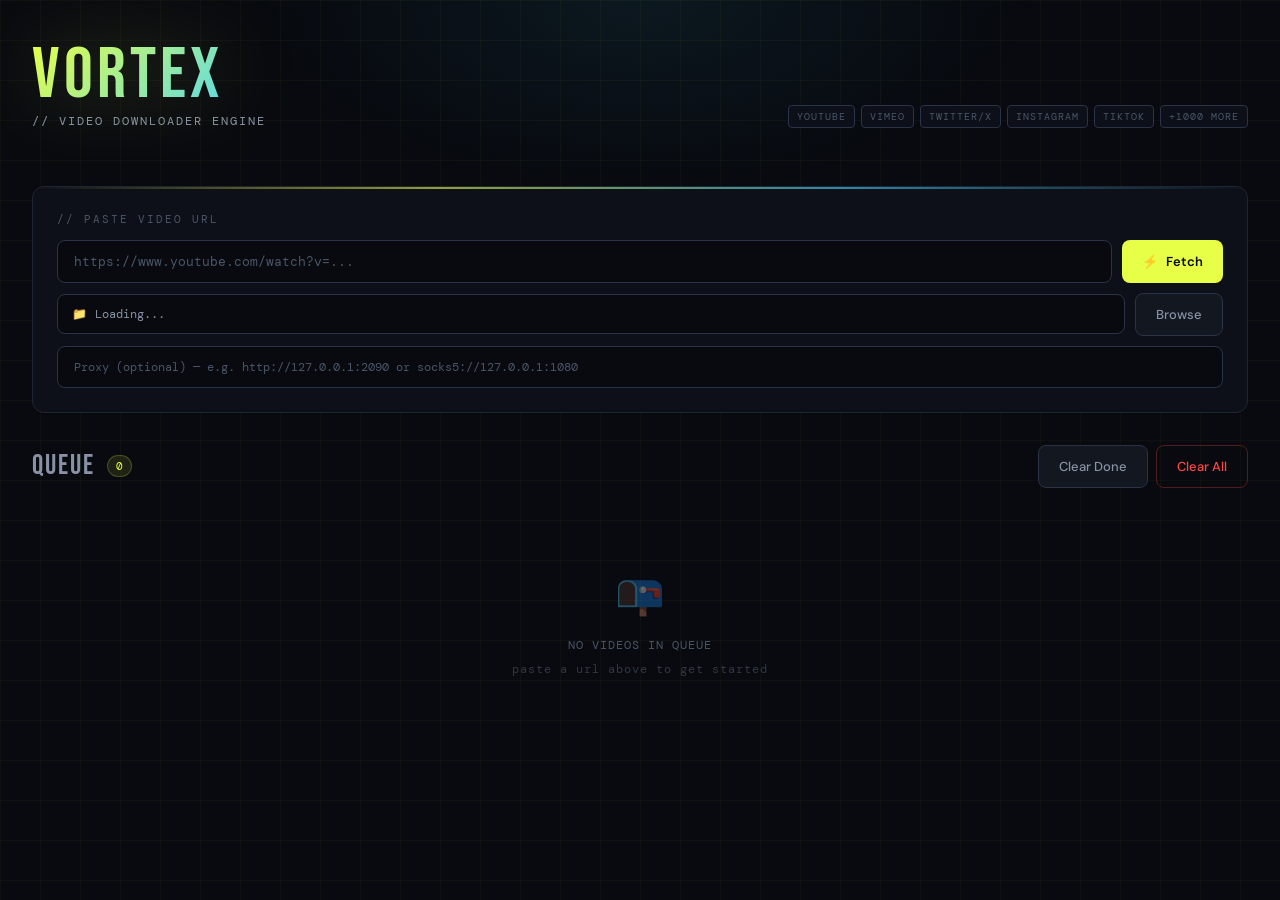
==== static/index.html @ aeecffe0 "initial working version" ====
<!DOCTYPE html>
<html lang="en">
<head>
<meta charset="UTF-8" />
<meta name="viewport" content="width=device-width, initial-scale=1.0" />
<title>VORTEX — Video Downloader</title>
<link rel="preconnect" href="https://fonts.googleapis.com" />
<link href="https://fonts.googleapis.com/css2?family=Bebas+Neue&family=DM+Mono:wght@400;500&family=DM+Sans:ital,opsz,wght@0,9..40,300;0,9..40,400;0,9..40,500;1,9..40,300&display=swap" rel="stylesheet" />
<style>
:root {
  --bg: #080a0f;
  --surface: #0d1018;
  --surface2: #131720;
  --border: #1e2535;
  --border2: #2a3347;
  --accent: #e8ff47;
  --accent2: #47d4ff;
  --accent3: #ff4747;
  --text: #e8ecf4;
  --text2: #8892a4;
  --text3: #4a5568;
  --done: #47ff8a;
  --warn: #ffb347;
  --radius: 12px;
  --radius-sm: 8px;
}

*, *::before, *::after { box-sizing: border-box; margin: 0; padding: 0; }

html, body {
  height: 100%;
  background: var(--bg);
  color: var(--text);
  font-family: 'DM Sans', sans-serif;
  font-size: 14px;
  line-height: 1.5;
  overflow-x: hidden;
}

/* ── BG GRID ── */
body::before {
  content: '';
  position: fixed;
  inset: 0;
  background-image:
    linear-gradient(rgba(232,255,71,.03) 1px, transparent 1px),
    linear-gradient(90deg, rgba(232,255,71,.03) 1px, transparent 1px);
  background-size: 40px 40px;
  pointer-events: none;
  z-index: 0;
}

body::after {
  content: '';
  position: fixed;
  top: -200px;
  left: 50%;
  transform: translateX(-50%);
  width: 800px;
  height: 400px;
  background: radial-gradient(ellipse, rgba(71,212,255,.07) 0%, transparent 70%);
  pointer-events: none;
  z-index: 0;
}

/* ── LAYOUT ── */
.app {
  position: relative;
  z-index: 1;
  max-width: 1400px;
  margin: 0 auto;
  padding: 40px 32px 80px;
}

/* ── HEADER ── */
header {
  display: flex;
  align-items: flex-end;
  gap: 16px;
  margin-bottom: 48px;
}

.logo {
  font-family: 'Bebas Neue', sans-serif;
  font-size: 72px;
  line-height: 1;
  letter-spacing: 4px;
  background: linear-gradient(135deg, var(--accent) 0%, var(--accent2) 100%);
  -webkit-background-clip: text;
  -webkit-text-fill-color: transparent;
  background-clip: text;
  filter: drop-shadow(0 0 40px rgba(232,255,71,.25));
}

.tagline {
  color: var(--text2);
  font-size: 12px;
  font-family: 'DM Mono', monospace;
  letter-spacing: 2px;
  text-transform: uppercase;
  padding-bottom: 8px;
}

.site-tags {
  display: flex;
  gap: 6px;
  flex-wrap: wrap;
  margin-left: auto;
  padding-bottom: 10px;
}

.site-tag {
  font-family: 'DM Mono', monospace;
  font-size: 10px;
  letter-spacing: 1px;
  padding: 3px 8px;
  border: 1px solid var(--border2);
  border-radius: 4px;
  color: var(--text3);
  background: var(--surface);
}

/* ── URL INPUT SECTION ── */
.input-section {
  background: var(--surface);
  border: 1px solid var(--border);
  border-radius: var(--radius);
  padding: 24px;
  margin-bottom: 20px;
  position: relative;
  overflow: hidden;
}

.input-section::before {
  content: '';
  position: absolute;
  top: 0; left: 0; right: 0;
  height: 2px;
  background: linear-gradient(90deg, transparent, var(--accent), var(--accent2), transparent);
  opacity: 0.6;
}

.input-label {
  font-family: 'DM Mono', monospace;
  font-size: 11px;
  letter-spacing: 2px;
  text-transform: uppercase;
  color: var(--text3);
  margin-bottom: 12px;
}

.url-row {
  display: flex;
  gap: 10px;
}

.url-input {
  flex: 1;
  background: var(--bg);
  border: 1px solid var(--border2);
  border-radius: var(--radius-sm);
  padding: 12px 16px;
  color: var(--text);
  font-family: 'DM Mono', monospace;
  font-size: 13px;
  outline: none;
  transition: border-color .2s, box-shadow .2s;
}

.url-input::placeholder { color: var(--text3); }
.url-input:focus {
  border-color: var(--accent);
  box-shadow: 0 0 0 3px rgba(232,255,71,.1);
}

.btn {
  display: inline-flex;
  align-items: center;
  gap: 8px;
  padding: 12px 20px;
  border-radius: var(--radius-sm);
  border: none;
  cursor: pointer;
  font-family: 'DM Sans', sans-serif;
  font-size: 13px;
  font-weight: 500;
  transition: all .15s;
  white-space: nowrap;
}

.btn-primary {
  background: var(--accent);
  color: #080a0f;
  font-weight: 600;
}
.btn-primary:hover { background: #f0ff6b; transform: translateY(-1px); }
.btn-primary:active { transform: translateY(0); }

.btn-secondary {
  background: var(--surface2);
  color: var(--text2);
  border: 1px solid var(--border2);
}
.btn-secondary:hover { border-color: var(--text3); color: var(--text); }

.btn-danger {
  background: transparent;
  color: var(--accent3);
  border: 1px solid rgba(255,71,71,.3);
}
.btn-danger:hover { background: rgba(255,71,71,.1); }

.btn-cyan {
  background: rgba(71,212,255,.1);
  color: var(--accent2);
  border: 1px solid rgba(71,212,255,.3);
}
.btn-cyan:hover { background: rgba(71,212,255,.2); }

.btn:disabled { opacity: .4; pointer-events: none; }

/* ── PREVIEW CARD ── */
.preview-card {
  display: none;
  background: var(--surface2);
  border: 1px solid var(--border2);
  border-radius: var(--radius);
  overflow: hidden;
  margin-top: 16px;
  animation: slideDown .25s ease;
}

@keyframes slideDown {
  from { opacity: 0; transform: translateY(-8px); }
  to   { opacity: 1; transform: translateY(0); }
}

.preview-card.visible { display: block; }

.preview-inner {
  display: flex;
  gap: 0;
}

.preview-thumb {
  width: 200px;
  min-height: 120px;
  object-fit: cover;
  flex-shrink: 0;
  background: var(--bg);
}

.preview-thumb-placeholder {
  width: 200px;
  min-height: 120px;
  background: var(--bg);
  display: flex;
  align-items: center;
  justify-content: center;
  flex-shrink: 0;
  font-size: 40px;
  color: var(--text3);
}

.preview-meta {
  padding: 16px 20px;
  flex: 1;
  display: flex;
  flex-direction: column;
  gap: 8px;
}

.preview-title {
  font-weight: 500;
  font-size: 15px;
  line-height: 1.4;
  color: var(--text);
}

.preview-sub {
  font-family: 'DM Mono', monospace;
  font-size: 11px;
  color: var(--text3);
  display: flex;
  gap: 14px;
}

.quality-row {
  display: flex;
  align-items: center;
  gap: 10px;
  margin-top: auto;
  padding-top: 8px;
}

.quality-label {
  font-family: 'DM Mono', monospace;
  font-size: 11px;
  color: var(--text3);
  letter-spacing: 1px;
  text-transform: uppercase;
}

.quality-select {
  background: var(--bg);
  border: 1px solid var(--border2);
  border-radius: 6px;
  padding: 6px 10px;
  color: var(--text);
  font-family: 'DM Mono', monospace;
  font-size: 12px;
  outline: none;
  cursor: pointer;
}

.quality-select:focus { border-color: var(--accent); }

/* ── PLAYLIST PREVIEW ── */
.playlist-header {
  padding: 16px 20px;
  border-bottom: 1px solid var(--border);
  display: flex;
  align-items: center;
  gap: 12px;
}

.playlist-icon {
  width: 36px; height: 36px;
  background: rgba(232,255,71,.1);
  border-radius: 8px;
  display: flex; align-items: center; justify-content: center;
  font-size: 18px;
}

.playlist-info { flex: 1; }
.playlist-title { font-weight: 500; font-size: 14px; }
.playlist-count { font-family: 'DM Mono', monospace; font-size: 11px; color: var(--text3); }

/* ── QUEUE ── */
.queue-section {
  margin-top: 32px;
}

.queue-header {
  display: flex;
  align-items: center;
  gap: 12px;
  margin-bottom: 16px;
}

.queue-title {
  font-family: 'Bebas Neue', sans-serif;
  font-size: 28px;
  letter-spacing: 2px;
  color: var(--text2);
}

.queue-count {
  font-family: 'DM Mono', monospace;
  font-size: 11px;
  background: rgba(232,255,71,.1);
  color: var(--accent);
  border: 1px solid rgba(232,255,71,.2);
  padding: 2px 8px;
  border-radius: 20px;
}

.queue-actions {
  margin-left: auto;
  display: flex;
  gap: 8px;
}

.queue-empty {
  text-align: center;
  padding: 60px 20px;
  color: var(--text3);
  font-family: 'DM Mono', monospace;
  font-size: 12px;
  letter-spacing: 1px;
}

.queue-empty-icon { font-size: 40px; margin-bottom: 12px; opacity: .4; }

/* ── JOB CARD ── */
.job-list {
  display: grid;
  grid-template-columns: repeat(4, 1fr);
  gap: 16px;
}
@media (max-width: 1100px) { .job-list { grid-template-columns: repeat(3, 1fr); } }
@media (max-width: 750px)  { .job-list { grid-template-columns: repeat(2, 1fr); } }

.job-card {
  background: var(--surface);
  border: 1px solid var(--border);
  border-radius: var(--radius);
  overflow: hidden;
  transition: border-color .2s, transform .15s;
  animation: slideDown .2s ease;
  display: flex;
  flex-direction: column;
}

.job-card:hover { border-color: var(--border2); transform: translateY(-2px); }
.job-card.status-done { border-color: rgba(71,255,138,.25); }
.job-card.status-error { border-color: rgba(255,71,71,.25); }
.job-card.status-downloading { border-color: rgba(71,212,255,.25); }

.job-inner {
  display: flex;
  flex-direction: column;
  gap: 0;
}

/* Full-width thumbnail at top of card */
.job-thumb-wrap {
  position: relative;
  width: 100%;
  height: 160px;
  flex-shrink: 0;
  cursor: zoom-in;
}
.job-thumb-wrap img {
  width: 100%;
  height: 100%;
  object-fit: cover;
  display: block;
  transition: filter .2s;
}
.job-thumb-wrap:hover img { filter: brightness(0.45); }
.job-thumb-wrap .mag {
  position: absolute;
  inset: 0;
  display: flex;
  align-items: center;
  justify-content: center;
  font-size: 24px;
  opacity: 0;
  transition: opacity .2s;
  pointer-events: none;
}
.job-thumb-wrap:hover .mag {
  opacity: 1;
  animation: magPop .25s cubic-bezier(.175,.885,.32,1.275) forwards;
}

.job-thumb-placeholder {
  width: 100%;
  height: 160px;
  background: var(--bg);
  display: flex;
  align-items: center;
  justify-content: center;
  font-size: 32px;
  color: var(--text3);
}

.job-body {
  padding: 10px 12px 8px;
  flex: 1;
  display: flex;
  flex-direction: column;
  gap: 6px;
  min-width: 0;
}

.job-info { min-width: 0; }

.job-title {
  font-size: 12px;
  font-weight: 500;
  line-height: 1.4;
  display: -webkit-box;
  -webkit-line-clamp: 2;
  -webkit-box-orient: vertical;
  overflow: hidden;
  margin-bottom: 5px;
}

.job-meta {
  display: flex;
  align-items: center;
  flex-wrap: wrap;
  gap: 5px;
  font-family: 'DM Mono', monospace;
  font-size: 10px;
  color: var(--text3);
}

.job-meta-right {
  display: flex;
  flex-wrap: wrap;
  gap: 4px;
  align-items: center;
  font-size: 10px;
}

.status-badge {
  padding: 2px 7px;
  border-radius: 20px;
  font-size: 9px;
  font-family: 'DM Mono', monospace;
  letter-spacing: 1px;
  text-transform: uppercase;
}

.badge-queued      { background: rgba(100,100,100,.2); color: var(--text3); }
.badge-downloading { background: rgba(71,212,255,.15); color: var(--accent2); }
.badge-done        { background: rgba(71,255,138,.15); color: var(--done); }
.badge-error       { background: rgba(255,71,71,.15);  color: var(--accent3); }

.job-footer {
  padding: 0 12px 10px;
  display: flex;
  flex-direction: column;
  gap: 6px;
}

.job-progress-wrap { width: 100%; }

.progress-bar-bg {
  height: 3px;
  background: var(--border);
  border-radius: 2px;
  overflow: hidden;
}

.progress-bar-fill {
  height: 100%;
  background: linear-gradient(90deg, var(--accent2), var(--accent));
  border-radius: 2px;
  transition: width .3s ease;
}

.progress-bar-fill.done  { background: var(--done); }
.progress-bar-fill.error { background: var(--accent3); }

.job-actions {
  display: flex;
  gap: 6px;
  justify-content: flex-end;
}

.icon-btn {
  width: 28px; height: 28px;
  border-radius: 7px;
  border: 1px solid var(--border2);
  background: transparent;
  color: var(--text3);
  cursor: pointer;
  display: flex;
  align-items: center;
  justify-content: center;
  font-size: 13px;
  transition: all .15s;
}

.icon-btn:hover { border-color: var(--text2); color: var(--text); }
.icon-btn.dl { border-color: rgba(71,255,138,.3); color: var(--done); }
.icon-btn.dl:hover { background: rgba(71,255,138,.1); }
.icon-btn.start { border-color: rgba(232,255,71,.3); color: var(--accent); }
.icon-btn.start:hover { background: rgba(232,255,71,.1); }
.icon-btn.del:hover { border-color: rgba(255,71,71,.4); color: var(--accent3); background: rgba(255,71,71,.08); }
.icon-btn.reveal { border-color: rgba(71,212,255,.3); color: var(--accent2); }
.icon-btn.reveal:hover { background: rgba(71,212,255,.1); }

/* ── TOAST ── */
.toast-container {
  position: fixed;
  bottom: 24px;
  right: 24px;
  display: flex;
  flex-direction: column;
  gap: 8px;
  z-index: 999;
}

.toast {
  background: var(--surface2);
  border: 1px solid var(--border2);
  border-radius: var(--radius-sm);
  padding: 12px 16px;
  font-size: 13px;
  max-width: 300px;
  animation: toastIn .25s ease;
  display: flex;
  align-items: center;
  gap: 10px;
}

@keyframes toastIn {
  from { opacity: 0; transform: translateX(20px); }
  to   { opacity: 1; transform: translateX(0); }
}

.toast.success { border-color: rgba(71,255,138,.3); }
.toast.error   { border-color: rgba(255,71,71,.3); }
.toast.info    { border-color: rgba(71,212,255,.3); }

/* ── LOADING SPINNER ── */
.spinner {
  width: 16px; height: 16px;
  border: 2px solid var(--border2);
  border-top-color: var(--accent);
  border-radius: 50%;
  animation: spin .7s linear infinite;
  flex-shrink: 0;
}

@keyframes spin { to { transform: rotate(360deg); } }

/* ── FOLDER PICKER ── */
.folder-row {
  display: flex;
  gap: 10px;
  margin-top: 10px;
  align-items: center;
}

.folder-display {
  flex: 1;
  background: var(--bg);
  border: 1px solid var(--border2);
  border-radius: var(--radius-sm);
  padding: 10px 14px;
  font-family: 'DM Mono', monospace;
  font-size: 12px;
  color: var(--text2);
  white-space: nowrap;
  overflow: hidden;
  text-overflow: ellipsis;
  cursor: default;
}

.folder-display .folder-icon { margin-right: 8px; }

.folder-modal-bg {
  display: none;
  position: fixed;
  inset: 0;
  background: rgba(0,0,0,.7);
  z-index: 100;
  align-items: center;
  justify-content: center;
}
.folder-modal-bg.open { display: flex; }

.folder-modal {
  background: var(--surface);
  border: 1px solid var(--border2);
  border-radius: var(--radius);
  width: 480px;
  max-height: 70vh;
  display: flex;
  flex-direction: column;
  overflow: hidden;
  animation: slideDown .2s ease;
}

.folder-modal-header {
  padding: 16px 20px;
  border-bottom: 1px solid var(--border);
  display: flex;
  align-items: center;
  gap: 10px;
}

.folder-modal-header .title {
  font-family: 'Bebas Neue', sans-serif;
  font-size: 20px;
  letter-spacing: 2px;
  flex: 1;
}

.folder-breadcrumb {
  padding: 10px 16px;
  font-family: 'DM Mono', monospace;
  font-size: 11px;
  color: var(--text3);
  border-bottom: 1px solid var(--border);
  white-space: nowrap;
  overflow: hidden;
  text-overflow: ellipsis;
}

.folder-list {
  flex: 1;
  overflow-y: auto;
  padding: 8px 0;
}

.folder-item {
  display: flex;
  align-items: center;
  gap: 10px;
  padding: 10px 16px;
  cursor: pointer;
  font-size: 13px;
  transition: background .1s;
}
.folder-item:hover { background: var(--surface2); }
.folder-item .fi-icon { font-size: 16px; flex-shrink: 0; }
.folder-item .fi-name { flex: 1; overflow: hidden; text-overflow: ellipsis; white-space: nowrap; }
.folder-item .fi-arrow { color: var(--text3); font-size: 12px; }

.folder-item.up { color: var(--text3); }

.folder-modal-footer {
  padding: 14px 16px;
  border-top: 1px solid var(--border);
  display: flex;
  gap: 8px;
  align-items: center;
}

.folder-selected-path {
  flex: 1;
  font-family: 'DM Mono', monospace;
  font-size: 11px;
  color: var(--accent);
  overflow: hidden;
  text-overflow: ellipsis;
  white-space: nowrap;
}

/* ── FILTER BAR ── */
.filter-bar {
  display: flex;
  gap: 10px;
  align-items: center;
  margin-bottom: 16px;
  flex-wrap: wrap;
}

.filter-search {
  background: var(--bg);
  border: 1px solid var(--border2);
  border-radius: var(--radius-sm);
  padding: 8px 14px;
  color: var(--text);
  font-family: 'DM Mono', monospace;
  font-size: 12px;
  outline: none;
  width: 220px;
  transition: border-color .2s;
}
.filter-search::placeholder { color: var(--text3); }
.filter-search:focus { border-color: var(--accent); }

.filter-chips {
  display: flex;
  gap: 6px;
  flex-wrap: wrap;
  flex: 1;
}

.chip {
  font-family: 'DM Mono', monospace;
  font-size: 10px;
  letter-spacing: .5px;
  padding: 4px 10px;
  border-radius: 20px;
  border: 1px solid var(--border2);
  background: transparent;
  color: var(--text3);
  cursor: pointer;
  transition: all .15s;
  text-transform: uppercase;
}
.chip:hover { border-color: var(--text2); color: var(--text); }
.chip.active { background: var(--accent); color: #080a0f; border-color: var(--accent); font-weight: 600; }
.chip.site-chip.active { border-color: transparent; }

/* ── SITE BADGES ── */
.site-badge {
  font-family: 'DM Mono', monospace;
  font-size: 9px;
  letter-spacing: .5px;
  padding: 2px 6px;
  border-radius: 4px;
  font-weight: 500;
  text-transform: uppercase;
  flex-shrink: 0;
}

/* ── LIGHTBOX ── */
.lightbox-bg {
  display: none;
  position: fixed;
  inset: 0;
  background: rgba(0,0,0,0);
  z-index: 200;
  align-items: center;
  justify-content: center;
  cursor: zoom-out;
  transition: background .25s ease;
}
.lightbox-bg.open { display: flex; }
.lightbox-bg.visible { background: rgba(0,0,0,.88); }

.lightbox-bg img {
  max-width: 90vw;
  max-height: 90vh;
  border-radius: var(--radius);
  box-shadow: 0 0 80px rgba(0,0,0,.9);
  cursor: default;
  transform: scale(0.4);
  opacity: 0;
  transition: transform .3s cubic-bezier(.175,.885,.32,1.275), opacity .2s ease;
}
.lightbox-bg.visible img {
  transform: scale(1);
  opacity: 1;
}



/* ── SCROLLBAR ── */
::-webkit-scrollbar { width: 6px; }
::-webkit-scrollbar-track { background: var(--bg); }
::-webkit-scrollbar-thumb { background: var(--border2); border-radius: 3px; }
</style>
</head>
<body>
<div class="app">

  <!-- HEADER -->
  <header>
    <div>
      <div class="logo">VORTEX</div>
      <div class="tagline">// video downloader engine</div>
    </div>
    <div class="site-tags">
      <span class="site-tag">YOUTUBE</span>
      <span class="site-tag">VIMEO</span>
      <span class="site-tag">TWITTER/X</span>
      <span class="site-tag">INSTAGRAM</span>
      <span class="site-tag">TIKTOK</span>
      <span class="site-tag">+1000 MORE</span>
    </div>
  </header>

  <!-- URL INPUT -->
  <div class="input-section">
    <div class="input-label">// paste video url</div>
    <div class="url-row">
      <input
        class="url-input"
        id="urlInput"
        type="text"
        placeholder="https://www.youtube.com/watch?v=..."
        autocomplete="off"
        spellcheck="false"
      />
      <button class="btn btn-primary" id="fetchBtn" onclick="handleFetch()">
        <span id="fetchBtnIcon">⚡</span> Fetch
      </button>
    </div>

    <div class="folder-row">
      <div class="folder-display" id="folderDisplay">
        <span class="folder-icon">📁</span><span id="folderPath">Loading...</span>
      </div>
      <button class="btn btn-secondary" id="browseBtn" onclick="openFolderPicker()">Browse</button>
    </div>
    <div class="url-row" style="margin-top:10px">
      <input
        class="url-input"
        id="proxyInput"
        type="text"
        placeholder="Proxy (optional) — e.g. http://127.0.0.1:2090 or socks5://127.0.0.1:1080"
        autocomplete="off"
        spellcheck="false"
        onchange="saveProxy()"
        style="font-size:12px;color:var(--text2)"
      />
    </div>
  </div>
  <!-- QUEUE -->
  <div class="queue-section">
    <div class="queue-header">
      <div class="queue-title">QUEUE</div>
      <div class="queue-count" id="queueCount">0</div>
      <div class="queue-actions">

        <button class="btn btn-secondary" onclick="clearDone()">Clear Done</button>
        <button class="btn btn-danger" onclick="clearAll()">Clear All</button>
      </div>
    </div>

    <div class="queue-empty" id="queueEmpty">
      <div class="queue-empty-icon">📭</div>
      <div>NO VIDEOS IN QUEUE</div>
      <div style="margin-top:6px;opacity:.6">paste a url above to get started</div>
    </div>

    <div class="filter-bar" id="filterBar" style="display:none">
      <input class="filter-search" id="filterSearch" placeholder="🔍 Search titles..." oninput="applyFilters()" />
      <div class="filter-chips" id="filterChips">
        <button class="chip active" data-status="all" onclick="setStatusFilter('all', this)">All</button>
        <button class="chip" data-status="queued" onclick="setStatusFilter('queued', this)">Queued</button>
        <button class="chip" data-status="downloading" onclick="setStatusFilter('downloading', this)">Downloading</button>
        <button class="chip" data-status="done" onclick="setStatusFilter('done', this)">Done</button>
        <button class="chip" data-status="error" onclick="setStatusFilter('error', this)">Error</button>
      </div>
      <div class="filter-chips" id="siteChips"></div>
    </div>
    <div class="job-list" id="jobList"></div>
  </div>
</div>

<!-- LIGHTBOX -->
<div class="lightbox-bg" id="lightboxBg" onclick="closeLightbox()">
  <img id="lightboxImg" src="" onclick="event.stopPropagation()" />
</div>

<!-- TOASTS -->
<div class="toast-container" id="toastContainer"></div>

<script>
// ──────────────────── State ────────────────────
let currentPreview = null;
let jobs = {};         // job_id → job obj
let pollTimer = null;

// ──────────────────── Fetch info ────────────────────
async function handleFetch() {
  const url = document.getElementById('urlInput').value.trim();
  if (!url) { toast('Paste a URL first', 'error'); return; }

  const btn = document.getElementById('fetchBtn');
  const icon = document.getElementById('fetchBtnIcon');
  btn.disabled = true;
  icon.innerHTML = '<span class="spinner" style="display:inline-block;vertical-align:middle;margin:-2px 4px 0 0"></span>';

  try {
    const res = await fetch('/api/info', {
      method: 'POST',
      headers: { 'Content-Type': 'application/json' },
      body: JSON.stringify({ url }),
    });
    const data = await res.json();
    if (!res.ok || data.error) throw new Error(data.error || 'Failed to fetch info');

    if (data.type === 'playlist') {
      const entries = data.entries || [];
      toast(`Queuing ${entries.length} videos...`, 'info');
      for (const e of entries) {
        await startDownload(e.url, e.title, e.thumbnail, 'best');
        await sleep(100);
      }
    } else {
      const quality = (data.quality_options || ['best'])[0];
      await startDownload(url, data.title, data.thumbnail, quality);
    }

    document.getElementById('urlInput').value = '';
  } catch (e) {
    toast('Error: ' + e.message, 'error');
  } finally {
    btn.disabled = false;
    icon.textContent = '⚡';
  }
}

document.getElementById('urlInput').addEventListener('keydown', e => {
  if (e.key === 'Enter') handleFetch();
});

function hidePreview() {
  const card = document.getElementById('previewCard');
  card.classList.remove('visible');
  card.innerHTML = '';
}

function formatDuration(s) {
  if (!s) return '';
  const h = Math.floor(s / 3600);
  const m = Math.floor((s % 3600) / 60);
  const sec = s % 60;
  if (h) return `${h}:${String(m).padStart(2,'0')}:${String(sec).padStart(2,'0')}`;
  return `${m}:${String(sec).padStart(2,'0')}`;
}

function formatViews(n) {
  if (!n) return '';
  if (n >= 1e6) return (n/1e6).toFixed(1) + 'M views';
  if (n >= 1e3) return (n/1e3).toFixed(1) + 'K views';
  return n + ' views';
}

function showPreview(data, url) {
  const card = document.getElementById('previewCard');

  if (data.type === 'playlist') {
    card.innerHTML = `
      <div class="playlist-header">
        <div class="playlist-icon">🎵</div>
        <div class="playlist-info">
          <div class="playlist-title">${esc(data.title)}</div>
          <div class="playlist-count">${data.count} videos in playlist</div>
        </div>
        <button class="btn btn-primary" onclick="queueAll()">⬇ Queue All</button>
      </div>
    `;
  } else {
    const thumbHtml = data.thumbnail
      ? `<img class="preview-thumb" src="${esc(data.thumbnail)}" onerror="this.style.display='none'" />`
      : `<div class="preview-thumb-placeholder">🎬</div>`;

    const qualityOptions = (data.quality_options || ['best'])
      .map(q => `<option value="${esc(q)}">${q}</option>`)
      .join('');

    card.innerHTML = `
      <div class="preview-inner">
        ${thumbHtml}
        <div class="preview-meta">
          <div class="preview-title">${esc(data.title)}</div>
          <div class="preview-sub">
            ${data.uploader ? `<span>👤 ${esc(data.uploader)}</span>` : ''}
            ${data.duration ? `<span>⏱ ${formatDuration(data.duration)}</span>` : ''}
            ${data.view_count ? `<span>👁 ${formatViews(data.view_count)}</span>` : ''}
            ${data.extractor ? `<span>🔗 ${esc(data.extractor)}</span>` : ''}
          </div>
          <div class="quality-row">
            <span class="quality-label">Quality</span>
            <select class="quality-select" id="qualitySelect">
              ${qualityOptions}
            </select>
            <button class="btn btn-primary" onclick="queueSingle()" style="margin-left:auto">
              + Add to Queue
            </button>
          </div>
        </div>
      </div>
    `;
  }

  card.classList.add('visible');
}

// ──────────────────── Queue actions ────────────────────
async function queueSingle() {
  if (!currentPreview) return;
  const quality = document.getElementById('qualitySelect')?.value || 'best';
  await startDownload(currentPreview.url, currentPreview.title, currentPreview.thumbnail, quality);
  hidePreview();
  document.getElementById('urlInput').value = '';
  currentPreview = null;
}

async function queueAll() {
  if (!currentPreview || currentPreview.type !== 'playlist') return;
  const entries = currentPreview.entries || [];
  if (!entries.length) { toast('No entries found in playlist', 'error'); return; }

  toast(`Queuing ${entries.length} videos...`, 'info');
  for (const e of entries) {
    await startDownload(e.url, e.title, e.thumbnail, 'best');
    await sleep(100);
  }
  hidePreview();
  document.getElementById('urlInput').value = '';
  currentPreview = null;
}

async function startDownload(url, title, thumbnail, quality) {
  const res = await fetch('/api/download', {
    method: 'POST',
    headers: { 'Content-Type': 'application/json' },
    body: JSON.stringify({ url, title, thumbnail, quality }),
  });
  const data = await res.json();
  if (data.error) { toast('Error: ' + data.error, 'error'); return; }

  // Optimistic add
  jobs[data.job_id] = {
    id: data.job_id, title, thumbnail, quality,
    status: 'queued', progress: 0, speed: '', eta: '',
    filename: '', filepath: '', error: '', url,
  };
  renderJobs();
  toast(`Added: ${title.slice(0,40)}...`, 'success');
  startPolling();
}

async function downloadAll() {
  const done = Object.values(jobs).filter(j => j.status === 'done');
  if (!done.length) { toast('No completed downloads', 'info'); return; }
  for (const j of done) {
    triggerFileDownload(j.id);
    await sleep(400);
  }
}

async function startJob(jobId) {
  const res = await fetch(`/api/start/${jobId}`, { method: 'POST' });
  const data = await res.json();
  if (data.error) { toast('Error: ' + data.error, 'error'); return; }
  if (jobs[jobId]) jobs[jobId].status = 'downloading';
  renderJobs();
  startPolling();
}

function triggerFileDownload(jobId) {
  const a = document.createElement('a');
  a.href = `/api/file/${jobId}`;
  a.download = '';
  document.body.appendChild(a);
  a.click();
  document.body.removeChild(a);
}

async function deleteJob(jobId) {
  await fetch(`/api/delete/${jobId}`, { method: 'DELETE' });
  delete jobs[jobId];
  renderJobs();
}

async function clearDone() {
  await fetch('/api/clear', { method: 'POST', headers: { 'Content-Type': 'application/json' }, body: JSON.stringify({ mode: 'done' }) });
  for (const id of Object.keys(jobs)) {
    if (jobs[id].status === 'done' || jobs[id].status === 'error') delete jobs[id];
  }
  renderJobs();
}

async function clearAll() {
  await fetch('/api/clear', { method: 'POST', headers: { 'Content-Type': 'application/json' }, body: JSON.stringify({ mode: 'all' }) });
  jobs = {};
  renderJobs();
}

// ──────────────────── Polling ────────────────────
function startPolling() {
  if (pollTimer) return;
  pollTimer = setInterval(pollJobs, 800);
}

async function pollJobs() {
  const active = Object.values(jobs).filter(j => j.status === 'queued' || j.status === 'downloading');
  if (!active.length) {
    clearInterval(pollTimer);
    pollTimer = null;
    return;
  }
  try {
    const res = await fetch('/api/jobs');
    const list = await res.json();
    for (const j of list) {
      jobs[j.id] = j;
    }
    renderJobs();
  } catch {}
}

// ──────────────────── Render ────────────────────
function renderJobs() {
  const list = Object.values(jobs).sort((a, b) => (b.created_at || 0) - (a.created_at || 0));
  const container = document.getElementById('jobList');
  const empty = document.getElementById('queueEmpty');
  const count = document.getElementById('queueCount');

  count.textContent = list.length;
  empty.style.display = list.length ? 'none' : 'block';
  container.style.display = list.length ? 'grid' : 'none';



  // Show/hide filter bar
  const filterBar = document.getElementById('filterBar');
  if (filterBar) filterBar.style.display = list.length ? 'flex' : 'none';

  updateSiteChips();
  applyFilters();

  // Add new cards / remove deleted ones — never touch existing cards
  const existing = new Set([...container.children].map(el => el.id));
  const current  = new Set(list.map(j => 'job-' + j.id));

  // Remove cards no longer in jobs
  for (const id of existing) {
    if (!current.has(id)) container.querySelector('#' + id)?.remove();
  }

  // Insert new cards in sorted order
  list.forEach((j, idx) => {
    let card = document.getElementById('job-' + j.id);
    if (!card) {
      card = createJobCard(j);
      // Insert at correct position
      const ref = container.children[idx];
      container.insertBefore(card, ref || null);
    }
    // Always update dynamic parts in-place (no flicker)
    updateJobCard(card, j);
  });
}

function createJobCard(j) {
  const card = document.createElement('div');
  card.id = 'job-' + j.id;
  card.className = 'job-card';

  const thumb = j.thumbnail
    ? `<div class="job-thumb-wrap" onclick="openLightbox('${esc(j.thumbnail)}')">
        <img src="${esc(j.thumbnail)}" onerror="this.parentElement.style.display='none'" />
        <div class="mag">🔍</div>
       </div>`
    : `<div class="job-thumb-placeholder">🎬</div>`;

  card.innerHTML = `
    <div class="job-inner">
      ${thumb}
      <div class="job-body">
        <div class="job-info">
          <div class="job-title">${esc(j.title || j.url)}</div>
          <div class="job-meta">
            <span class="job-site">${siteBadgeHtml(j.site, j.url)}</span>
            <span class="job-badge"></span>
            <span class="job-meta-right"></span>
          </div>
        </div>
      </div>
    </div>
    <div class="job-footer">
      <div class="job-progress-wrap" style="display:none">
        <div class="progress-bar-bg">
          <div class="progress-bar-fill"></div>
        </div>
      </div>
      <div class="job-actions">
        <span class="job-action-slot"></span>
        <span class="job-reveal-slot"></span>
        <button class="icon-btn del" title="Remove" onclick="deleteJob('${j.id}')">✕</button>
      </div>
    </div>`;
  return card;
}

function updateJobCard(card, j) {
  card.className = `job-card status-${j.status}`;

  const badge = card.querySelector('.job-badge');
  if (badge) {
    badge.className = `status-badge badge-${j.status} job-badge`;
    badge.textContent = j.status;
  }

  const metaRight = card.querySelector('.job-meta-right');
  if (metaRight) {
    if (j.status === 'downloading') {
      const speedHtml = j.speed ? `<span style="color:var(--accent);font-weight:500">${esc(j.speed)}</span>` : '';
      const etaHtml   = j.eta   ? `<span style="color:var(--text2)">ETA <span style="color:var(--accent2)">${esc(j.eta)}</span></span>` : '';
      const sep = speedHtml && etaHtml ? '<span style="color:var(--border2);padding:0 6px">|</span>' : '';
      metaRight.innerHTML = speedHtml + sep + etaHtml;
    } else if (j.status === 'error') {
      metaRight.innerHTML = `<span style="color:var(--accent3)">${esc((j.error||'').slice(0,60))}</span>`;
    } else {
      metaRight.textContent = j.quality || '';
    }
  }

  const actionSlot = card.querySelector('.job-action-slot');
  if (actionSlot) {
    if (j.status === 'queued' || j.status === 'error') {
      if (!actionSlot.querySelector('.start')) {
        actionSlot.innerHTML = `<button class="icon-btn start" title="Start download" onclick="startJob('${j.id}')">▶</button>`;
      }
    } else {
      actionSlot.innerHTML = '';
    }
  }

  const revealSlot = card.querySelector('.job-reveal-slot');
  if (revealSlot) {
    if (j.status === 'done' && j.filepath) {
      if (!revealSlot.querySelector('.reveal')) {
        revealSlot.innerHTML = `<button class="icon-btn reveal" title="Show in Explorer" onclick="revealInExplorer('${j.id}')">📂</button>`;
      }
    } else {
      revealSlot.innerHTML = '';
    }
  }

  const progressWrap = card.querySelector('.job-progress-wrap');
  const progressFill = card.querySelector('.progress-bar-fill');
  if (progressWrap && progressFill) {
    const show = j.status === 'downloading' || j.status === 'done' || j.status === 'error';
    progressWrap.style.display = show ? 'block' : 'none';
    progressFill.style.width = (j.progress || 0) + '%';
    progressFill.className = 'progress-bar-fill' +
      (j.status === 'done' ? ' done' : j.status === 'error' ? ' error' : '');
  }
  // Show progress pct in meta when downloading
  const pctSpan = card.querySelector('.job-pct');
  if (j.status === 'downloading' && j.progress > 0) {
    if (!pctSpan) {
      const badge = card.querySelector('.job-badge');
      if (badge) {
        const span = document.createElement('span');
        span.className = 'job-pct';
        span.style.cssText = 'font-family:DM Mono,monospace;font-size:10px;color:var(--accent2)';
        badge.parentElement.appendChild(span);
      }
    }
    if (card.querySelector('.job-pct')) card.querySelector('.job-pct').textContent = j.progress + '%';
  } else if (pctSpan) {
    pctSpan.remove();
  }
}

function esc(s) {
  return String(s||'').replace(/&/g,'&amp;').replace(/</g,'&lt;').replace(/>/g,'&gt;').replace(/"/g,'&quot;');
}

// ──────────────────── Toasts ────────────────────
function toast(msg, type = 'info') {
  const icons = { success: '✅', error: '❌', info: 'ℹ️' };
  const el = document.createElement('div');
  el.className = `toast ${type}`;
  el.innerHTML = `<span>${icons[type]||'ℹ️'}</span><span>${esc(msg)}</span>`;
  document.getElementById('toastContainer').appendChild(el);
  setTimeout(() => el.remove(), 3500);
}

function sleep(ms) { return new Promise(r => setTimeout(r, ms)); }

// ──────────────────── Filters ────────────────────
let activeStatus = 'all';
let activeSite = null;

function setStatusFilter(status, el) {
  activeStatus = status;
  document.querySelectorAll('#filterChips .chip').forEach(c => c.classList.remove('active'));
  el.classList.add('active');
  applyFilters();
}

function setSiteFilter(site, el) {
  if (activeSite === site) {
    activeSite = null;
    el.classList.remove('active');
  } else {
    activeSite = site;
    document.querySelectorAll('#siteChips .chip').forEach(c => c.classList.remove('active'));
    el.classList.add('active');
  }
  applyFilters();
}

function applyFilters() {
  const query = (document.getElementById('filterSearch')?.value || '').toLowerCase();
  document.querySelectorAll('.job-card').forEach(card => {
    const id = card.id.replace('job-', '');
    const j = jobs[id];
    if (!j) return;

    const matchStatus = activeStatus === 'all' || j.status === activeStatus;
    const resolvedSite = j.site || detectSiteFromUrl(j.url);
    const matchSite = !activeSite || resolvedSite === activeSite;
    const matchSearch = !query || (j.title || j.url || '').toLowerCase().includes(query);

    card.style.display = (matchStatus && matchSite && matchSearch) ? '' : 'none';
  });
}

function updateSiteChips() {
  const sites = {};
  for (const j of Object.values(jobs)) {
    const s = j.site || detectSiteFromUrl(j.url) || 'Other';
    sites[s] = (sites[s] || 0) + 1;
  }
  const container = document.getElementById('siteChips');
  if (!container) return;
  container.innerHTML = Object.entries(sites)
    .sort((a, b) => b[1] - a[1])
    .map(([site, count]) => {
      const sc = SITE_COLORS[site];
      const activeStyle = activeSite === site && sc
        ? `background:${sc.bg};color:${sc.color};border-color:${sc.color}`
        : '';
      return `<button class="chip site-chip${activeSite === site ? ' active' : ''}"
        style="${activeStyle}"
        onclick="setSiteFilter('${esc(site)}', this)">${esc(site)} <span style="opacity:.6">${count}</span></button>`;
    }).join('');
}

// ──────────────────── Folder Picker ────────────────────
async function loadFolder() {
  const res = await fetch('/api/folder');
  const data = await res.json();
  document.getElementById('folderPath').textContent = data.folder;
}

async function openFolderPicker() {
  const btn = document.getElementById('browseBtn');
  btn.disabled = true;
  btn.textContent = 'Picking...';
  try {
    const res = await fetch('/api/folder/pick');
    const data = await res.json();
    if (data.error) { toast('Error: ' + data.error, 'error'); return; }
    if (!data.path) return; // user cancelled
    const res2 = await fetch('/api/folder', {
      method: 'POST',
      headers: { 'Content-Type': 'application/json' },
      body: JSON.stringify({ folder: data.path }),
    });
    const data2 = await res2.json();
    if (data2.error) { toast('Error: ' + data2.error, 'error'); return; }
    document.getElementById('folderPath').textContent = data2.folder;
    toast('Download folder set', 'success');
  } finally {
    btn.disabled = false;
    btn.textContent = 'Browse';
  }
}

// ──────────────────── Site colors ────────────────────
const SITE_COLORS = {
  'YouTube':    { bg: 'rgba(255,0,0,.15)',     color: '#ff4444' },
  'PornHub':    { bg: 'rgba(255,149,0,.15)',   color: '#ff9500' },
  'Vimeo':      { bg: 'rgba(26,183,234,.15)',  color: '#1ab7ea' },
  'Twitter':    { bg: 'rgba(29,161,242,.15)',  color: '#1da1f2' },
  'Instagram':  { bg: 'rgba(225,48,108,.15)',  color: '#e1306c' },
  'TikTok':     { bg: 'rgba(254,44,85,.15)',   color: '#fe2c55' },
  'Twitch':     { bg: 'rgba(145,71,255,.15)',  color: '#9147ff' },
  'Reddit':     { bg: 'rgba(255,69,0,.15)',    color: '#ff4500' },
  'XVideos':    { bg: 'rgba(255,0,0,.15)',     color: '#ff2020' },
  'xHamster':   { bg: 'rgba(255,102,0,.15)',   color: '#ff6600' },
  'XNXX':       { bg: 'rgba(255,50,50,.15)',   color: '#ff3232' },
  'SpankBang':  { bg: 'rgba(255,80,0,.15)',    color: '#ff5000' },
  'Bilibili':   { bg: 'rgba(0,161,214,.15)',   color: '#00a1d6' },
  'Dailymotion':{ bg: 'rgba(0,120,220,.15)',   color: '#0078dc' },
  'Rumble':     { bg: 'rgba(133,195,0,.15)',   color: '#85c300' },
};

const SITE_URL_MAP = {
  'pornhub': 'PornHub', 'youtube': 'YouTube', 'youtu.be': 'YouTube',
  'vimeo': 'Vimeo', 'twitter': 'Twitter', 'x.com': 'Twitter',
  'instagram': 'Instagram', 'tiktok': 'TikTok', 'twitch': 'Twitch',
  'reddit': 'Reddit', 'xvideos': 'XVideos', 'xhamster': 'xHamster',
  'xnxx': 'XNXX', 'rule34': 'Rule34', 'spankbang': 'SpankBang',
  'eporner': 'EPorner', 'redtube': 'RedTube', 'youporn': 'YouPorn',
  'bilibili': 'Bilibili', 'dailymotion': 'Dailymotion', 'rumble': 'Rumble',
};

function detectSiteFromUrl(url) {
  const u = (url || '').toLowerCase();
  for (const [key, name] of Object.entries(SITE_URL_MAP)) {
    if (u.includes(key)) return name;
  }
  return null;
}

function siteBadgeHtml(site, url) {
  const resolved = site || detectSiteFromUrl(url);
  if (!resolved) return '';
  const s = SITE_COLORS[resolved] || { bg: 'rgba(100,100,100,.2)', color: 'var(--text3)' };
  return `<span class="site-badge" style="background:${s.bg};color:${s.color}">${esc(resolved)}</span>`;
}

async function revealInExplorer(jobId) {
  const res = await fetch(`/api/reveal/${jobId}`, { method: 'POST' });
  const data = await res.json();
  if (data.error) toast('Error: ' + data.error, 'error');
}

// ──────────────────── Lightbox ────────────────────
function openLightbox(src) {
  const bg = document.getElementById('lightboxBg');
  const img = document.getElementById('lightboxImg');
  img.src = src;
  bg.classList.add('open');
  requestAnimationFrame(() => requestAnimationFrame(() => bg.classList.add('visible')));
}
function closeLightbox() {
  const bg = document.getElementById('lightboxBg');
  bg.classList.remove('visible');
  setTimeout(() => {
    bg.classList.remove('open');
    document.getElementById('lightboxImg').src = '';
  }, 250);
}
document.addEventListener('keydown', e => { if (e.key === 'Escape') closeLightbox(); });

// ──────────────────── Init ────────────────────
async function loadProxy() {
  const res = await fetch('/api/proxy');
  const data = await res.json();
  if (data.proxy) document.getElementById('proxyInput').value = data.proxy;
}

async function saveProxy() {
  const proxy = document.getElementById('proxyInput').value.trim();
  await fetch('/api/proxy', {
    method: 'POST',
    headers: { 'Content-Type': 'application/json' },
    body: JSON.stringify({ proxy }),
  });
  toast(proxy ? 'Proxy saved: ' + proxy : 'Proxy cleared', 'info');
}

loadFolder();
loadProxy();

// Restore jobs from server on page load
(async () => {
  try {
    const res = await fetch('/api/jobs');
    const list = await res.json();
    for (const j of list) jobs[j.id] = j;
    renderJobs();
    // resume polling if anything is active
    if (list.some(j => j.status === 'queued' || j.status === 'downloading')) startPolling();
  } catch {}
})();
</script>
</body>
</html>
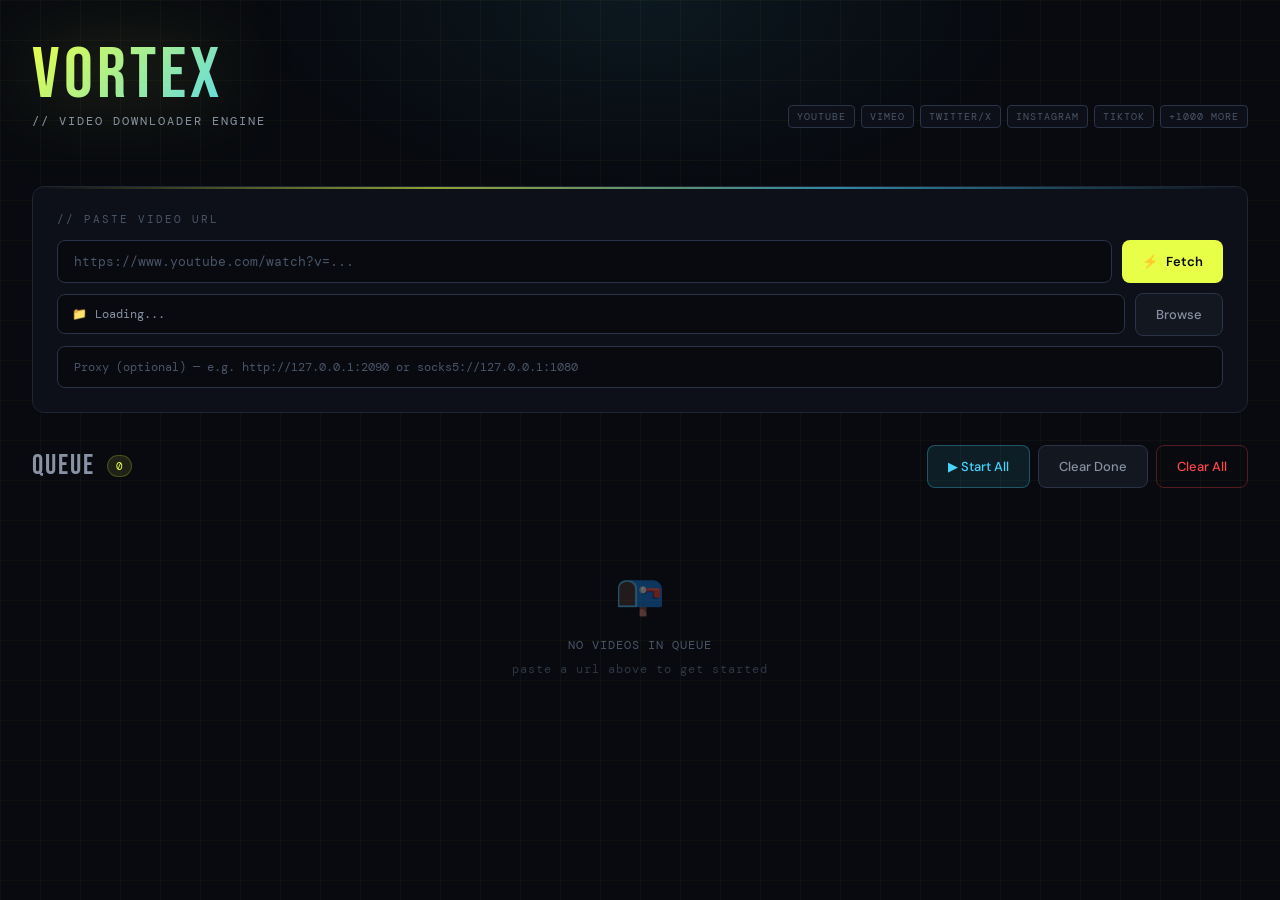
==== commit 9a4e486f: "added functionality to check if the video file is deleted and ability to redownload the video. Added" ====
--- a/static/index.html
+++ b/static/index.html
@@ -405,6 +405,15 @@
 .job-card:hover { border-color: var(--border2); transform: translateY(-2px); }
 .job-card.status-done { border-color: rgba(71,255,138,.25); }
 .job-card.status-error { border-color: rgba(255,71,71,.25); }
+.job-card.file-missing {
+  border: 2px solid rgba(255,60,60,.9) !important;
+  box-shadow: 0 0 12px rgba(255,40,40,.45), 0 0 28px rgba(255,40,40,.2), inset 0 0 20px rgba(255,40,40,.05) !important;
+  animation: missingPulse 2.5s ease-in-out infinite !important;
+}
+@keyframes missingPulse {
+  0%, 100% { box-shadow: 0 0 10px rgba(255,40,40,.4), 0 0 24px rgba(255,40,40,.18), inset 0 0 18px rgba(255,40,40,.05); }
+  50%       { box-shadow: 0 0 18px rgba(255,40,40,.7), 0 0 40px rgba(255,40,40,.32), inset 0 0 28px rgba(255,40,40,.09); }
+}
 .job-card.status-downloading { border-color: rgba(71,212,255,.25); }
 
 .job-inner {
@@ -564,6 +573,20 @@
 .icon-btn.del:hover { border-color: rgba(255,71,71,.4); color: var(--accent3); background: rgba(255,71,71,.08); }
 .icon-btn.reveal { border-color: rgba(71,212,255,.3); color: var(--accent2); }
 .icon-btn.reveal:hover { background: rgba(71,212,255,.1); }
+.icon-btn.redownload {
+  border-color: rgba(255,50,50,.7);
+  color: #ff3232;
+  box-shadow: 0 0 8px rgba(255,50,50,.35);
+  animation: redownloadGlow 2.5s ease-in-out infinite;
+}
+.icon-btn.redownload:hover {
+  background: rgba(255,50,50,.15);
+  box-shadow: 0 0 14px rgba(255,50,50,.6);
+}
+@keyframes redownloadGlow {
+  0%, 100% { box-shadow: 0 0 6px rgba(255,50,50,.3); }
+  50%       { box-shadow: 0 0 14px rgba(255,50,50,.65); }
+}
 
 /* ── TOAST ── */
 .toast-container {
@@ -782,6 +805,296 @@
   font-weight: 500;
   text-transform: uppercase;
   flex-shrink: 0;
+}
+
+/* ── VIDEO PLAYER ── */
+.player-overlay {
+  display: none;
+  position: fixed;
+  inset: 0;
+  background: rgba(0,0,0,0);
+  z-index: 300;
+  transition: background .25s;
+}
+.player-overlay.open { display: flex; flex-direction: column; }
+.player-overlay.visible { background: rgba(0,0,0,.96); }
+
+.player-wrap {
+  display: flex;
+  flex-direction: column;
+  height: 100%;
+  max-width: 1400px;
+  margin: 0 auto;
+  width: 100%;
+  padding: 0 0 0 0;
+}
+
+/* Top bar */
+.player-topbar {
+  display: flex;
+  align-items: center;
+  gap: 14px;
+  padding: 14px 20px;
+  flex-shrink: 0;
+  border-bottom: 1px solid var(--border);
+}
+.player-title {
+  font-size: 14px;
+  font-weight: 500;
+  flex: 1;
+  overflow: hidden;
+  text-overflow: ellipsis;
+  white-space: nowrap;
+}
+.player-site-badge { flex-shrink: 0; }
+
+/* Video area */
+.player-video-area {
+  flex: 1;
+  display: flex;
+  min-height: 0;
+  gap: 0;
+}
+
+.player-main {
+  flex: 1;
+  display: flex;
+  flex-direction: column;
+  min-width: 0;
+  background: #000;
+  position: relative;
+}
+
+video#mainVideo {
+  width: 100%;
+  height: 100%;
+  object-fit: contain;
+  display: block;
+}
+
+/* Playlist sidebar */
+.player-sidebar {
+  width: 280px;
+  flex-shrink: 0;
+  border-left: 1px solid var(--border);
+  display: flex;
+  flex-direction: column;
+  background: var(--surface);
+  overflow: hidden;
+}
+.player-sidebar-title {
+  font-family: 'DM Mono', monospace;
+  font-size: 10px;
+  letter-spacing: 2px;
+  text-transform: uppercase;
+  color: var(--text3);
+  padding: 12px 14px 8px;
+  border-bottom: 1px solid var(--border);
+  flex-shrink: 0;
+}
+.player-playlist {
+  flex: 1;
+  overflow-y: auto;
+}
+.playlist-item {
+  display: flex;
+  align-items: center;
+  gap: 10px;
+  padding: 10px 12px;
+  cursor: pointer;
+  transition: background .1s;
+  border-bottom: 1px solid var(--border);
+}
+.playlist-item:hover { background: var(--surface2); }
+.playlist-item.active { background: rgba(232,255,71,.07); border-left: 2px solid var(--accent); }
+.playlist-item img {
+  width: 56px; height: 34px;
+  object-fit: cover;
+  border-radius: 4px;
+  flex-shrink: 0;
+}
+.playlist-item-info { flex: 1; min-width: 0; }
+.playlist-item-title {
+  font-size: 11px;
+  font-weight: 500;
+  white-space: nowrap;
+  overflow: hidden;
+  text-overflow: ellipsis;
+}
+.playlist-item-meta {
+  font-family: 'DM Mono', monospace;
+  font-size: 10px;
+  color: var(--text3);
+  margin-top: 2px;
+}
+
+/* Controls */
+.player-controls {
+  background: var(--surface);
+  border-top: 1px solid var(--border);
+  padding: 12px 20px 14px;
+  flex-shrink: 0;
+  display: flex;
+  flex-direction: column;
+  gap: 10px;
+}
+
+.player-progress-row {
+  display: flex;
+  align-items: center;
+  gap: 10px;
+}
+.player-time {
+  font-family: 'DM Mono', monospace;
+  font-size: 11px;
+  color: var(--text3);
+  white-space: nowrap;
+  min-width: 90px;
+  text-align: right;
+}
+.seek-bar {
+  flex: 1;
+  -webkit-appearance: none;
+  height: 4px;
+  border-radius: 2px;
+  background: var(--border2);
+  outline: none;
+  cursor: pointer;
+  position: relative;
+}
+.seek-bar::-webkit-slider-thumb {
+  -webkit-appearance: none;
+  width: 14px; height: 14px;
+  border-radius: 50%;
+  background: var(--accent);
+  cursor: pointer;
+  box-shadow: 0 0 6px rgba(232,255,71,.4);
+}
+
+.player-btn-row {
+  display: flex;
+  align-items: center;
+  gap: 8px;
+}
+
+.p-btn {
+  width: 36px; height: 36px;
+  border-radius: 8px;
+  border: 1px solid var(--border2);
+  background: transparent;
+  color: var(--text2);
+  cursor: pointer;
+  display: flex; align-items: center; justify-content: center;
+  font-size: 15px;
+  transition: all .15s;
+  flex-shrink: 0;
+}
+.p-btn:hover { border-color: var(--accent); color: var(--accent); }
+.p-btn.active { background: rgba(232,255,71,.1); border-color: var(--accent); color: var(--accent); }
+.p-btn.play-btn {
+  width: 44px; height: 44px;
+  font-size: 18px;
+  background: var(--accent);
+  color: #080a0f;
+  border-color: var(--accent);
+}
+.p-btn.play-btn:hover { background: #f0ff6b; }
+
+.player-spacer { flex: 1; }
+
+/* Volume */
+.vol-wrap {
+  display: flex;
+  align-items: center;
+  gap: 8px;
+}
+.vol-slider {
+  -webkit-appearance: none;
+  width: 80px; height: 3px;
+  border-radius: 2px;
+  background: var(--border2);
+  outline: none;
+  cursor: pointer;
+}
+.vol-slider::-webkit-slider-thumb {
+  -webkit-appearance: none;
+  width: 12px; height: 12px;
+  border-radius: 50%;
+  background: var(--text2);
+  cursor: pointer;
+}
+
+/* Speed */
+.speed-select {
+  background: var(--bg);
+  border: 1px solid var(--border2);
+  border-radius: 6px;
+  padding: 4px 8px;
+  color: var(--text);
+  font-family: 'DM Mono', monospace;
+  font-size: 11px;
+  outline: none;
+  cursor: pointer;
+}
+.speed-select:focus { border-color: var(--accent); }
+
+/* ── THUMB IMAGE BUTTON ── */
+.thumb-img-btn {
+  position: absolute;
+  top: 7px;
+  right: 7px;
+  width: 24px;
+  height: 24px;
+  border-radius: 5px;
+  background: rgba(8,10,15,.65);
+  border: 1px solid rgba(255,255,255,.2);
+  color: rgba(255,255,255,.85);
+  display: flex;
+  align-items: center;
+  justify-content: center;
+  cursor: pointer;
+  opacity: 0;
+  transition: opacity .15s, background .15s;
+  backdrop-filter: blur(4px);
+  z-index: 10;
+  padding: 0;
+}
+.job-card:hover .thumb-img-btn { opacity: 1; }
+.play-overlay {
+  position: absolute;
+  inset: 0;
+  display: flex;
+  align-items: center;
+  justify-content: center;
+  background: rgba(0,0,0,0);
+  transition: background .2s;
+  pointer-events: none;
+}
+.job-card:hover .play-overlay { background: rgba(0,0,0,.35); }
+.play-overlay-btn {
+  width: 52px; height: 52px;
+  border-radius: 50%;
+  background: rgba(232,255,71,.15);
+  border: 2px solid rgba(232,255,71,.7);
+  color: var(--accent);
+  font-size: 20px;
+  display: flex;
+  align-items: center;
+  justify-content: center;
+  padding-left: 3px;
+  opacity: 0;
+  transform: scale(0.7);
+  transition: opacity .2s, transform .2s cubic-bezier(.175,.885,.32,1.275);
+  backdrop-filter: blur(4px);
+}
+.job-card:hover .play-overlay-btn {
+  opacity: 1;
+  transform: scale(1);
+}
+.thumb-img-btn:hover {
+  background: rgba(232,255,71,.3);
+  border-color: rgba(232,255,71,.7);
+  color: var(--accent);
 }
 
 /* ── LIGHTBOX ── */
@@ -884,6 +1197,8 @@
       <div class="queue-count" id="queueCount">0</div>
       <div class="queue-actions">
 
+        <button class="btn btn-cyan" onclick="startAll()">▶ Start All</button>
+        <button class="btn btn-secondary" id="redownloadMissingBtn" onclick="redownloadAllMissing()" style="display:none">↺ Redownload Missing</button>
         <button class="btn btn-secondary" onclick="clearDone()">Clear Done</button>
         <button class="btn btn-danger" onclick="clearAll()">Clear All</button>
       </div>
@@ -910,9 +1225,67 @@
   </div>
 </div>
 
+<!-- VIDEO PLAYER -->
+<div class="player-overlay" id="playerOverlay">
+  <div class="player-wrap">
+    <div class="player-topbar">
+      <button class="p-btn" onclick="closePlayer()" title="Close">✕</button>
+      <div class="player-title" id="playerTitle">—</div>
+      <span class="player-site-badge" id="playerSiteBadge"></span>
+    </div>
+    <div class="player-video-area">
+      <div class="player-main">
+        <video id="mainVideo" preload="auto"></video>
+      </div>
+      <div class="player-sidebar">
+        <div class="player-sidebar-title">// up next</div>
+        <div class="player-playlist" id="playerPlaylist"></div>
+      </div>
+    </div>
+    <div class="player-controls">
+      <div class="player-progress-row">
+        <span class="player-time" id="playerTimeCur">0:00</span>
+        <input type="range" class="seek-bar" id="seekBar" min="0" max="1000" value="0" />
+        <span class="player-time" id="playerTimeDur">0:00</span>
+      </div>
+      <div class="player-btn-row">
+        <button class="p-btn" id="btnShuffle" onclick="toggleShuffle()" title="Shuffle">⇄</button>
+        <button class="p-btn" onclick="playPrev()" title="Previous">⏮</button>
+        <button class="p-btn play-btn" id="btnPlayPause" onclick="togglePlay()">▶</button>
+        <button class="p-btn" onclick="playNext()" title="Next">⏭</button>
+        <button class="p-btn" id="btnRepeatOne" onclick="toggleRepeatOne()" title="Repeat one">↺</button>
+        <button class="p-btn" id="btnLoopAll" onclick="toggleLoopAll()" title="Loop queue">⟳</button>
+        <div class="player-spacer"></div>
+        <div class="vol-wrap">
+          <button class="p-btn" id="btnMute" onclick="toggleMute()" title="Mute">🔊</button>
+          <input type="range" class="vol-slider" id="volSlider" min="0" max="1" step="0.02" value="1" oninput="setVolume(this.value)" />
+        </div>
+        <select class="speed-select" id="speedSelect" onchange="setSpeed(this.value)">
+          <option value="0.25">0.25×</option>
+          <option value="0.5">0.5×</option>
+          <option value="0.75">0.75×</option>
+          <option value="1" selected>1×</option>
+          <option value="1.25">1.25×</option>
+          <option value="1.5">1.5×</option>
+          <option value="2">2×</option>
+          <option value="3">3×</option>
+        </select>
+        <button class="p-btn" onclick="toggleFullscreen()" title="Fullscreen">⛶</button>
+      </div>
+    </div>
+  </div>
+</div>
+
 <!-- LIGHTBOX -->
 <div class="lightbox-bg" id="lightboxBg" onclick="closeLightbox()">
-  <img id="lightboxImg" src="" onclick="event.stopPropagation()" />
+  <div style="display:flex;flex-direction:column;align-items:center;gap:12px" onclick="event.stopPropagation()">
+    <img id="lightboxImg" src="" style="max-width:90vw;max-height:80vh;border-radius:var(--radius);box-shadow:0 0 80px rgba(0,0,0,.9)" />
+    <div style="display:flex;gap:10px">
+      <button class="btn btn-primary" onclick="saveLightboxImage()">⬇ Save Image</button>
+      <button class="btn btn-secondary" onclick="copyLightboxImage()">⧉ Copy Image</button>
+      <button class="btn btn-secondary" onclick="closeLightbox()">Close</button>
+    </div>
+  </div>
 </div>
 
 <!-- TOASTS -->
@@ -1204,12 +1577,15 @@
   card.id = 'job-' + j.id;
   card.className = 'job-card';
 
+  const isDone = j.status === 'done' && j.filepath;
+  const thumbSrc = esc(j.thumbnail);
   const thumb = j.thumbnail
-    ? `<div class="job-thumb-wrap" onclick="openLightbox('${esc(j.thumbnail)}')">
-        <img src="${esc(j.thumbnail)}" onerror="this.parentElement.style.display='none'" />
-        <div class="mag">🔍</div>
+    ? `<div style="position:relative;width:100%;height:160px;overflow:hidden;flex-shrink:0"${isDone ? ` onclick="openPlayer('${j.id}')" style="position:relative;width:100%;height:160px;overflow:hidden;flex-shrink:0;cursor:pointer"` : ''}>
+        <img src="${thumbSrc}" style="width:100%;height:100%;object-fit:cover;display:block" onerror="this.parentElement.style.display='none'" />
+        ${isDone ? '<div class="play-overlay"><div class="play-overlay-btn">&#9654;</div></div>' : ''}
+        <button class="thumb-img-btn" onclick="event.stopPropagation();openLightbox('${thumbSrc}')" title="View thumbnail"><svg width="12" height="12" viewBox="0 0 12 12" fill="none" xmlns="http://www.w3.org/2000/svg"><rect x="1" y="1" width="10" height="10" rx="1" stroke="currentColor" stroke-width="1.2"/><circle cx="4" cy="4" r="1.2" fill="currentColor"/><path d="M1 8l3-3 2 2 2-2.5L11 8" stroke="currentColor" stroke-width="1.2" stroke-linejoin="round"/></svg></button>
        </div>`
-    : `<div class="job-thumb-placeholder">🎬</div>`;
+    : `<div style="width:100%;height:160px;background:var(--bg);display:flex;align-items:center;justify-content:center;font-size:32px;color:var(--text3)"${isDone ? ` onclick="openPlayer('${j.id}')" style="cursor:pointer"` : ''}>🎬</div>`;
 
   card.innerHTML = `
     <div class="job-inner">
@@ -1241,7 +1617,8 @@
 }
 
 function updateJobCard(card, j) {
-  card.className = `job-card status-${j.status}`;
+  const isMissing = j.status === 'done' && missingFiles.has(j.id);
+  card.className = `job-card status-${j.status}${isMissing ? ' file-missing' : ''}`;
 
   const badge = card.querySelector('.job-badge');
   if (badge) {
@@ -1276,7 +1653,11 @@
 
   const revealSlot = card.querySelector('.job-reveal-slot');
   if (revealSlot) {
-    if (j.status === 'done' && j.filepath) {
+    if (isMissing) {
+      if (!revealSlot.querySelector('.redownload')) {
+        revealSlot.innerHTML = `<button class="icon-btn redownload" title="File missing — redownload" onclick="redownloadAndStart('${j.id}')">↺</button>`;
+      }
+    } else if (j.status === 'done' && j.filepath) {
       if (!revealSlot.querySelector('.reveal')) {
         revealSlot.innerHTML = `<button class="icon-btn reveal" title="Show in Explorer" onclick="revealInExplorer('${j.id}')">📂</button>`;
       }
@@ -1367,12 +1748,18 @@
   });
 }
 
+let _lastSiteChipKey = '';
 function updateSiteChips() {
   const sites = {};
   for (const j of Object.values(jobs)) {
     const s = j.site || detectSiteFromUrl(j.url) || 'Other';
     sites[s] = (sites[s] || 0) + 1;
   }
+  // Only rebuild if something actually changed
+  const key = JSON.stringify(Object.entries(sites).sort()) + activeSite;
+  if (key === _lastSiteChipKey) return;
+  _lastSiteChipKey = key;
+
   const container = document.getElementById('siteChips');
   if (!container) return;
   container.innerHTML = Object.entries(sites)
@@ -1386,6 +1773,88 @@
         style="${activeStyle}"
         onclick="setSiteFilter('${esc(site)}', this)">${esc(site)} <span style="opacity:.6">${count}</span></button>`;
     }).join('');
+}
+
+// ──────────────────── Missing file check ────────────────────
+let missingFiles = new Set();
+
+async function checkMissingFiles() {
+  try {
+    const res = await fetch('/api/check_files', { method: 'POST' });
+    const data = await res.json();
+    missingFiles = new Set(data.missing || []);
+    // Mark cards visually
+    for (const id of Object.keys(jobs)) {
+      const card = document.getElementById('job-' + id);
+      if (!card) continue;
+      if (missingFiles.has(id)) {
+        card.classList.add('file-missing');
+      } else {
+        card.classList.remove('file-missing');
+      }
+    }
+    // Show/hide redownload missing button
+    const btn = document.getElementById('redownloadMissingBtn');
+    if (btn) btn.style.display = missingFiles.size > 0 ? 'inline-flex' : 'none';
+
+    // Update reveal slots — replace 📂 with ↺ for missing files
+    for (const id of missingFiles) {
+      const card = document.getElementById('job-' + id);
+      if (!card) continue;
+      const revealSlot = card.querySelector('.job-reveal-slot');
+      if (revealSlot && !revealSlot.querySelector('.redownload')) {
+        revealSlot.innerHTML = `<button class="icon-btn redownload" title="File missing — redownload" onclick="redownloadJob('${id}')">↺</button>`;
+      }
+    }
+  } catch {}
+}
+
+async function redownloadJob(jobId) {
+  const res = await fetch(`/api/redownload/${jobId}`, { method: 'POST' });
+  const data = await res.json();
+  if (data.error) { toast('Error: ' + data.error, 'error'); return; }
+  missingFiles.delete(jobId);
+  jobs[jobId].status = 'queued';
+  jobs[jobId].progress = 0;
+  jobs[jobId].filepath = '';
+  renderJobs();
+  toast('Re-queued for download', 'info');
+}
+
+async function redownloadAllMissing() {
+  if (!missingFiles.size) return;
+  let count = 0;
+  for (const id of [...missingFiles]) {
+    await redownloadAndStart(id);
+    await sleep(100);
+    count++;
+  }
+  toast(`Redownloading ${count} missing videos`, 'success');
+}
+
+async function redownloadAndStart(jobId) {
+  const res = await fetch(`/api/redownload/${jobId}`, { method: 'POST' });
+  const data = await res.json();
+  if (data.error) { toast('Error: ' + data.error, 'error'); return; }
+  missingFiles.delete(jobId);
+  if (jobs[jobId]) {
+    jobs[jobId].status = 'queued';
+    jobs[jobId].progress = 0;
+    jobs[jobId].filepath = '';
+  }
+  renderJobs();
+  // immediately kick off download
+  await startJob(jobId);
+}
+
+async function startAll() {
+  const queued = Object.values(jobs).filter(j => j.status === 'queued');
+  if (!queued.length) { toast('No queued videos', 'info'); return; }
+  for (const j of queued) {
+    await startJob(j.id);
+    await sleep(100);
+  }
+  toast(`Started ${queued.length} downloads`, 'success');
 }
 
 // ──────────────────── Folder Picker ────────────────────
@@ -1469,6 +1938,196 @@
   if (data.error) toast('Error: ' + data.error, 'error');
 }
 
+// ──────────────────── Video Player ────────────────────
+let playerQueue = [];   // job ids of done videos
+let playerIndex = 0;
+let shuffleOn = false;
+let repeatOne = false;
+let loopAll = false;
+let seekDragging = false;
+
+const vid = () => document.getElementById('mainVideo');
+
+function getDoneJobs() {
+  return Object.values(jobs)
+    .filter(j => j.status === 'done' && j.filepath)
+    .sort((a, b) => (a.created_at || 0) - (b.created_at || 0));
+}
+
+function openPlayer(jobId) {
+  const done = getDoneJobs();
+  if (!done.length) return;
+  playerQueue = done.map(j => j.id);
+  playerIndex = playerQueue.indexOf(jobId);
+  if (playerIndex < 0) playerIndex = 0;
+
+  const overlay = document.getElementById('playerOverlay');
+  overlay.classList.add('open');
+  requestAnimationFrame(() => requestAnimationFrame(() => overlay.classList.add('visible')));
+
+  loadPlayerTrack(playerIndex);
+  renderPlaylist();
+}
+
+function closePlayer() {
+  const overlay = document.getElementById('playerOverlay');
+  overlay.classList.remove('visible');
+  vid().pause();
+  vid().src = '';
+  setTimeout(() => overlay.classList.remove('open'), 250);
+}
+
+function loadPlayerTrack(idx) {
+  playerIndex = idx;
+  const id = playerQueue[idx];
+  const j = jobs[id];
+  if (!j) return;
+
+  const v = vid();
+  v.src = `/api/stream/${id}`;
+  v.playbackRate = parseFloat(document.getElementById('speedSelect').value) || 1;
+  v.load();
+  v.play().catch(() => {});
+
+  document.getElementById('playerTitle').textContent = j.title || 'Unknown';
+  document.getElementById('playerSiteBadge').innerHTML = siteBadgeHtml(j.site, j.url);
+
+  // Highlight active in playlist
+  document.querySelectorAll('.playlist-item').forEach((el, i) => {
+    el.classList.toggle('active', i === idx);
+    if (i === idx) el.scrollIntoView({ block: 'nearest' });
+  });
+}
+
+function renderPlaylist() {
+  const container = document.getElementById('playerPlaylist');
+  container.innerHTML = playerQueue.map((id, i) => {
+    const j = jobs[id];
+    if (!j) return '';
+    return `<div class="playlist-item${i === playerIndex ? ' active' : ''}" onclick="loadPlayerTrack(${i})">
+      ${j.thumbnail ? `<img src="${esc(j.thumbnail)}" onerror="this.style.display='none'" />` : ''}
+      <div class="playlist-item-info">
+        <div class="playlist-item-title">${esc(j.title || j.url)}</div>
+        <div class="playlist-item-meta">${siteBadgeHtml(j.site, j.url)}</div>
+      </div>
+    </div>`;
+  }).join('');
+}
+
+function togglePlay() {
+  const v = vid();
+  v.paused ? v.play() : v.pause();
+}
+
+function playNext() {
+  if (shuffleOn) {
+    playerIndex = Math.floor(Math.random() * playerQueue.length);
+  } else {
+    playerIndex = (playerIndex + 1) % playerQueue.length;
+  }
+  loadPlayerTrack(playerIndex);
+  renderPlaylist();
+}
+
+function playPrev() {
+  const v = vid();
+  if (v.currentTime > 3) { v.currentTime = 0; return; }
+  playerIndex = (playerIndex - 1 + playerQueue.length) % playerQueue.length;
+  loadPlayerTrack(playerIndex);
+  renderPlaylist();
+}
+
+function toggleShuffle() {
+  shuffleOn = !shuffleOn;
+  document.getElementById('btnShuffle').classList.toggle('active', shuffleOn);
+}
+
+function toggleRepeatOne() {
+  repeatOne = !repeatOne;
+  loopAll = false;
+  document.getElementById('btnRepeatOne').classList.toggle('active', repeatOne);
+  document.getElementById('btnLoopAll').classList.remove('active');
+  vid().loop = repeatOne;
+}
+
+function toggleLoopAll() {
+  loopAll = !loopAll;
+  repeatOne = false;
+  vid().loop = false;
+  document.getElementById('btnLoopAll').classList.toggle('active', loopAll);
+  document.getElementById('btnRepeatOne').classList.remove('active');
+}
+
+function setSpeed(val) { vid().playbackRate = parseFloat(val); }
+
+function setVolume(val) {
+  const v = vid();
+  v.volume = parseFloat(val);
+  v.muted = false;
+  document.getElementById('btnMute').textContent = val == 0 ? '🔇' : '🔊';
+}
+
+function toggleMute() {
+  const v = vid();
+  v.muted = !v.muted;
+  document.getElementById('btnMute').textContent = v.muted ? '🔇' : '🔊';
+  if (!v.muted) document.getElementById('volSlider').value = v.volume;
+}
+
+function toggleFullscreen() {
+  const el = document.getElementById('mainVideo');
+  if (document.fullscreenElement) document.exitFullscreen();
+  else el.requestFullscreen?.();
+}
+
+function fmtTime(s) {
+  if (!isFinite(s)) return '0:00';
+  const m = Math.floor(s / 60), sec = Math.floor(s % 60);
+  return `${m}:${String(sec).padStart(2,'0')}`;
+}
+
+// Wire up video events
+document.addEventListener('DOMContentLoaded', () => {
+  const v = vid();
+
+  v.addEventListener('timeupdate', () => {
+    if (seekDragging) return;
+    const pct = v.duration ? (v.currentTime / v.duration) * 1000 : 0;
+    document.getElementById('seekBar').value = pct;
+    document.getElementById('playerTimeCur').textContent = fmtTime(v.currentTime);
+    document.getElementById('playerTimeDur').textContent = fmtTime(v.duration);
+  });
+
+  v.addEventListener('play',  () => document.getElementById('btnPlayPause').textContent = '⏸');
+  v.addEventListener('pause', () => document.getElementById('btnPlayPause').textContent = '▶');
+
+  v.addEventListener('ended', () => {
+    if (repeatOne) { v.play(); return; }
+    if (playerIndex < playerQueue.length - 1 || loopAll) playNext();
+  });
+
+  const seekBar = document.getElementById('seekBar');
+  seekBar.addEventListener('mousedown', () => seekDragging = true);
+  seekBar.addEventListener('input', () => {
+    if (v.duration) v.currentTime = (seekBar.value / 1000) * v.duration;
+  });
+  seekBar.addEventListener('mouseup', () => seekDragging = false);
+
+  // Keyboard shortcuts
+  document.addEventListener('keydown', e => {
+    if (!document.getElementById('playerOverlay').classList.contains('open')) return;
+    if (e.target.tagName === 'INPUT' || e.target.tagName === 'SELECT') return;
+    if (e.key === 'Escape') closePlayer();
+    if (e.key === ' ') { e.preventDefault(); togglePlay(); }
+    if (e.key === 'ArrowRight') v.currentTime = Math.min(v.duration, v.currentTime + 10);
+    if (e.key === 'ArrowLeft')  v.currentTime = Math.max(0, v.currentTime - 10);
+    if (e.key === 'ArrowUp')    { v.volume = Math.min(1, v.volume + 0.1); document.getElementById('volSlider').value = v.volume; }
+    if (e.key === 'ArrowDown')  { v.volume = Math.max(0, v.volume - 0.1); document.getElementById('volSlider').value = v.volume; }
+    if (e.key === 'n') playNext();
+    if (e.key === 'p') playPrev();
+  });
+});
+
 // ──────────────────── Lightbox ────────────────────
 function openLightbox(src) {
   const bg = document.getElementById('lightboxBg');
@@ -1484,6 +2143,30 @@
     bg.classList.remove('open');
     document.getElementById('lightboxImg').src = '';
   }, 250);
+}
+async function saveLightboxImage() {
+  const src = document.getElementById('lightboxImg').src;
+  if (!src) return;
+  try {
+    const res = await fetch(src);
+    const blob = await res.blob();
+    const url = URL.createObjectURL(blob);
+    const a = document.createElement('a');
+    a.href = url;
+    a.download = 'thumbnail.jpg';
+    a.click();
+    URL.revokeObjectURL(url);
+  } catch { toast('Failed to save image', 'error'); }
+}
+async function copyLightboxImage() {
+  const src = document.getElementById('lightboxImg').src;
+  if (!src) return;
+  try {
+    const res = await fetch(src);
+    const blob = await res.blob();
+    await navigator.clipboard.write([new ClipboardItem({ [blob.type]: blob })]);
+    toast('Image copied to clipboard', 'success');
+  } catch { toast('Failed to copy image', 'error'); }
 }
 document.addEventListener('keydown', e => { if (e.key === 'Escape') closeLightbox(); });
 
@@ -1506,6 +2189,7 @@
 
 loadFolder();
 loadProxy();
+setInterval(checkMissingFiles, 10000); // every 10s
 
 // Restore jobs from server on page load
 (async () => {
@@ -1514,6 +2198,7 @@
     const list = await res.json();
     for (const j of list) jobs[j.id] = j;
     renderJobs();
+    checkMissingFiles(); // check immediately after jobs are loaded
     // resume polling if anything is active
     if (list.some(j => j.status === 'queued' || j.status === 'downloading')) startPolling();
   } catch {}
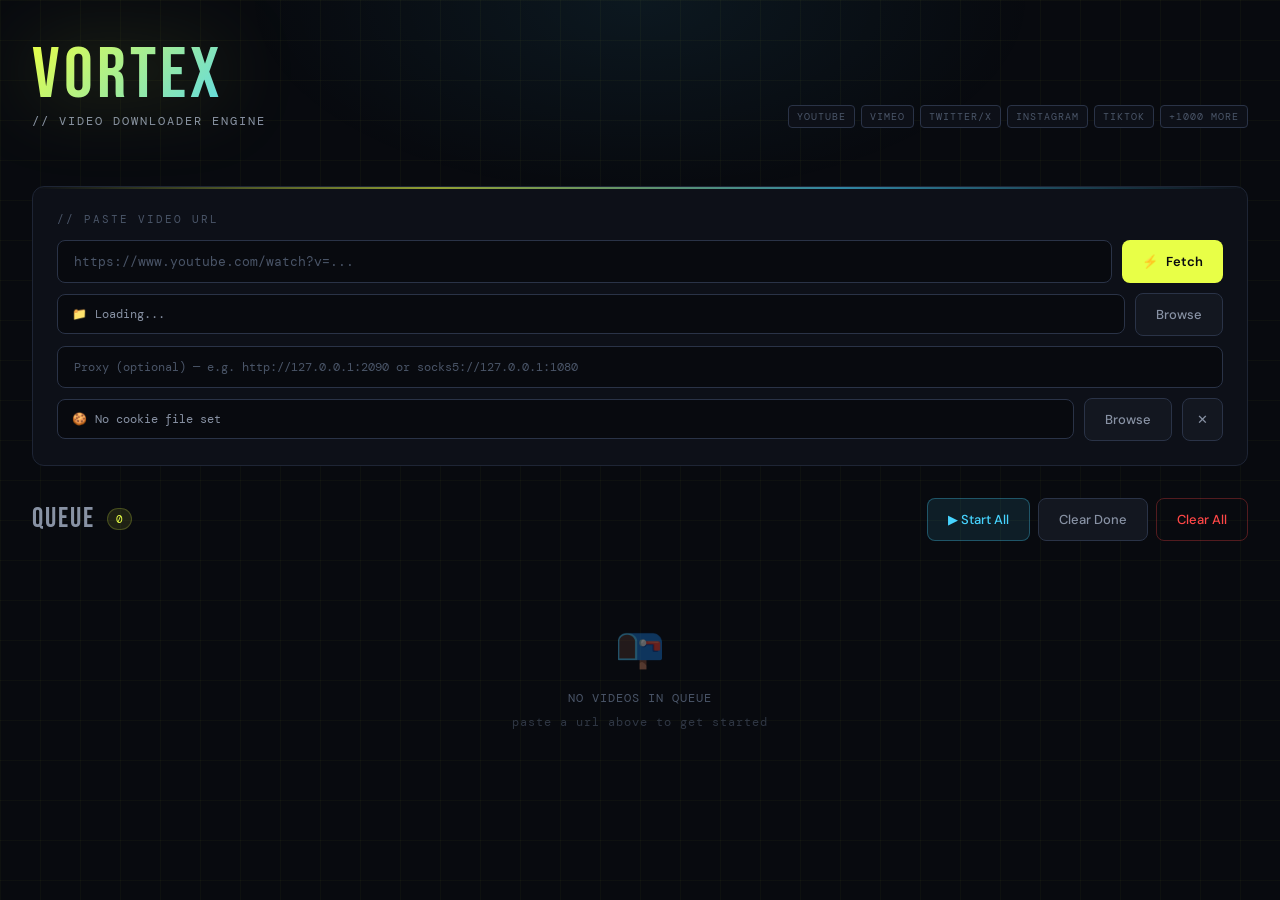
==== commit 13fc3ad7: "fixed some weird issues and added a cookies field" ====
--- a/static/index.html
+++ b/static/index.html
@@ -420,6 +420,7 @@
   display: flex;
   flex-direction: column;
   gap: 0;
+  flex: 1;
 }
 
 /* Full-width thumbnail at top of card */
@@ -524,6 +525,7 @@
   display: flex;
   flex-direction: column;
   gap: 6px;
+  margin-top: auto;
 }
 
 .job-progress-wrap { width: 100%; }
@@ -562,6 +564,8 @@
   align-items: center;
   justify-content: center;
   font-size: 13px;
+  line-height: 1;
+  padding: 0;
   transition: all .15s;
 }
 
@@ -1189,6 +1193,13 @@
         style="font-size:12px;color:var(--text2)"
       />
     </div>
+    <div class="folder-row" style="margin-top:10px">
+      <div class="folder-display" id="cookieDisplay">
+        <span style="margin-right:8px">🍪</span><span id="cookiePath">No cookie file set</span>
+      </div>
+      <button class="btn btn-secondary" id="cookieBtn" onclick="pickCookieFile()">Browse</button>
+      <button class="btn btn-secondary" onclick="clearCookieFile()" style="padding:12px 14px">✕</button>
+    </div>
   </div>
   <!-- QUEUE -->
   <div class="queue-section">
@@ -1220,6 +1231,13 @@
         <button class="chip" data-status="error" onclick="setStatusFilter('error', this)">Error</button>
       </div>
       <div class="filter-chips" id="siteChips"></div>
+      <select class="filter-search" id="sortSelect" onchange="renderJobs()" style="width:auto;padding:7px 10px">
+        <option value="date-desc">Newest first</option>
+        <option value="date-asc">Oldest first</option>
+        <option value="title-asc">Title A–Z</option>
+        <option value="title-desc">Title Z–A</option>
+        <option value="status">By status</option>
+      </select>
     </div>
     <div class="job-list" id="jobList"></div>
   </div>
@@ -1531,7 +1549,18 @@
 
 // ──────────────────── Render ────────────────────
 function renderJobs() {
-  const list = Object.values(jobs).sort((a, b) => (b.created_at || 0) - (a.created_at || 0));
+  const sortVal = document.getElementById('sortSelect')?.value || 'date-desc';
+  const list = Object.values(jobs).sort((a, b) => {
+    if (sortVal === 'date-asc')   return (a.created_at || 0) - (b.created_at || 0);
+    if (sortVal === 'date-desc')  return (b.created_at || 0) - (a.created_at || 0);
+    if (sortVal === 'title-asc')  return (a.title || '').localeCompare(b.title || '');
+    if (sortVal === 'title-desc') return (b.title || '').localeCompare(a.title || '');
+    if (sortVal === 'status') {
+      const order = {downloading:0, queued:1, error:2, done:3};
+      return (order[a.status]||9) - (order[b.status]||9);
+    }
+    return (b.created_at || 0) - (a.created_at || 0);
+  });
   const container = document.getElementById('jobList');
   const empty = document.getElementById('queueEmpty');
   const count = document.getElementById('queueCount');
@@ -1549,26 +1578,23 @@
   updateSiteChips();
   applyFilters();
 
-  // Add new cards / remove deleted ones — never touch existing cards
-  const existing = new Set([...container.children].map(el => el.id));
-  const current  = new Set(list.map(j => 'job-' + j.id));
-
   // Remove cards no longer in jobs
-  for (const id of existing) {
-    if (!current.has(id)) container.querySelector('#' + id)?.remove();
-  }
-
-  // Insert new cards in sorted order
+  const current = new Set(list.map(j => 'job-' + j.id));
+  [...container.children].forEach(el => { if (!current.has(el.id)) el.remove(); });
+
+  // Create missing cards
+  list.forEach(j => {
+    if (!document.getElementById('job-' + j.id)) {
+      container.appendChild(createJobCard(j));
+    }
+    updateJobCard(document.getElementById('job-' + j.id), j);
+  });
+
+  // Reorder DOM to match sorted list (move each card to correct position)
   list.forEach((j, idx) => {
-    let card = document.getElementById('job-' + j.id);
-    if (!card) {
-      card = createJobCard(j);
-      // Insert at correct position
-      const ref = container.children[idx];
-      container.insertBefore(card, ref || null);
-    }
-    // Always update dynamic parts in-place (no flicker)
-    updateJobCard(card, j);
+    const card = document.getElementById('job-' + j.id);
+    const current = container.children[idx];
+    if (current !== card) container.insertBefore(card, current || null);
   });
 }
 
@@ -1578,7 +1604,7 @@
   card.className = 'job-card';
 
   const isDone = j.status === 'done' && j.filepath;
-  const thumbSrc = esc(j.thumbnail);
+  const thumbSrc = esc(thumbUrl(j.thumbnail));
   const thumb = j.thumbnail
     ? `<div style="position:relative;width:100%;height:160px;overflow:hidden;flex-shrink:0"${isDone ? ` onclick="openPlayer('${j.id}')" style="position:relative;width:100%;height:160px;overflow:hidden;flex-shrink:0;cursor:pointer"` : ''}>
         <img src="${thumbSrc}" style="width:100%;height:100%;object-fit:cover;display:block" onerror="this.parentElement.style.display='none'" />
@@ -1607,9 +1633,11 @@
           <div class="progress-bar-fill"></div>
         </div>
       </div>
-      <div class="job-actions">
+      <div class="job-actions" style="flex-wrap:wrap;gap:5px">
+        <span class="job-quality-slot"></span>
         <span class="job-action-slot"></span>
         <span class="job-reveal-slot"></span>
+        <button class="icon-btn" title="Copy link" onclick="copyJobLink('${j.id}')">🔗</button>
         <button class="icon-btn del" title="Remove" onclick="deleteJob('${j.id}')">✕</button>
       </div>
     </div>`;
@@ -1638,6 +1666,21 @@
     } else {
       metaRight.textContent = j.quality || '';
     }
+  }
+
+  const qualitySlot = card.querySelector('.job-quality-slot');
+  if (qualitySlot && (j.status === 'queued' || j.status === 'error')) {
+    const opts = (j.quality_options || ['best','1080p','720p','480p','360p'])
+      .map(q => `<option value="${esc(q)}"${q === j.quality ? ' selected' : ''}>${esc(q)}</option>`)
+      .join('');
+    if (!qualitySlot.querySelector('select')) {
+      qualitySlot.innerHTML = `<select class="quality-select" style="font-size:10px;padding:4px 6px;height:28px"
+        onchange="changeQuality('${j.id}', this.value)">${opts}</select>`;
+    } else {
+      qualitySlot.querySelector('select').value = j.quality || 'best';
+    }
+  } else if (qualitySlot) {
+    qualitySlot.innerHTML = '';
   }
 
   const actionSlot = card.querySelector('.job-action-slot');
@@ -1888,6 +1931,39 @@
   }
 }
 
+// ──────────────────── Job actions ────────────────────
+async function copyJobLink(jobId) {
+  const j = jobs[jobId];
+  if (!j) return;
+  try {
+    await navigator.clipboard.writeText(j.url);
+    toast('Link copied!', 'success');
+  } catch {
+    toast('Failed to copy', 'error');
+  }
+}
+
+async function changeQuality(jobId, quality) {
+  const res = await fetch(`/api/quality/${jobId}`, {
+    method: 'POST',
+    headers: { 'Content-Type': 'application/json' },
+    body: JSON.stringify({ quality }),
+  });
+  const data = await res.json();
+  if (data.error) { toast(data.error, 'error'); return; }
+  if (jobs[jobId]) jobs[jobId].quality = quality;
+}
+
+// ──────────────────── Thumbnail proxy ────────────────────
+function thumbUrl(url) {
+  if (!url) return '';
+  // Proxy ytimg and youtube thumbnails through backend to bypass CORS/referrer block
+  if (url.includes('ytimg.com') || url.includes('yt3.gg') || url.includes('i.ytimg')) {
+    return '/api/thumb?url=' + encodeURIComponent(url);
+  }
+  return url;
+}
+
 // ──────────────────── Site colors ────────────────────
 const SITE_COLORS = {
   'YouTube':    { bg: 'rgba(255,0,0,.15)',     color: '#ff4444' },
@@ -2005,7 +2081,7 @@
     const j = jobs[id];
     if (!j) return '';
     return `<div class="playlist-item${i === playerIndex ? ' active' : ''}" onclick="loadPlayerTrack(${i})">
-      ${j.thumbnail ? `<img src="${esc(j.thumbnail)}" onerror="this.style.display='none'" />` : ''}
+      ${j.thumbnail ? `<img src="${esc(thumbUrl(j.thumbnail))}" onerror="this.style.display='none'" />` : ''}
       <div class="playlist-item-info">
         <div class="playlist-item-title">${esc(j.title || j.url)}</div>
         <div class="playlist-item-meta">${siteBadgeHtml(j.site, j.url)}</div>
@@ -2171,6 +2247,47 @@
 document.addEventListener('keydown', e => { if (e.key === 'Escape') closeLightbox(); });
 
 // ──────────────────── Init ────────────────────
+async function loadCookies() {
+  const res = await fetch('/api/cookies');
+  const data = await res.json();
+  document.getElementById('cookiePath').textContent = data.path || 'No cookie file set';
+  document.getElementById('cookieDisplay').style.borderColor = data.path ? 'rgba(232,255,71,.3)' : '';
+}
+
+async function pickCookieFile() {
+  const btn = document.getElementById('cookieBtn');
+  btn.disabled = true; btn.textContent = 'Picking...';
+  try {
+    const res = await fetch('/api/cookies/pick');
+    const data = await res.json();
+    if (data.error) { toast('Error: ' + data.error, 'error'); return; }
+    if (!data.path) return;
+    const res2 = await fetch('/api/cookies', {
+      method: 'POST',
+      headers: { 'Content-Type': 'application/json' },
+      body: JSON.stringify({ path: data.path }),
+    });
+    const data2 = await res2.json();
+    if (data2.error) { toast(data2.error, 'error'); return; }
+    document.getElementById('cookiePath').textContent = data2.path;
+    document.getElementById('cookieDisplay').style.borderColor = 'rgba(232,255,71,.3)';
+    toast('Cookie file set', 'success');
+  } finally {
+    btn.disabled = false; btn.textContent = 'Browse';
+  }
+}
+
+async function clearCookieFile() {
+  await fetch('/api/cookies', {
+    method: 'POST',
+    headers: { 'Content-Type': 'application/json' },
+    body: JSON.stringify({ path: '' }),
+  });
+  document.getElementById('cookiePath').textContent = 'No cookie file set';
+  document.getElementById('cookieDisplay').style.borderColor = '';
+  toast('Cookie file cleared', 'info');
+}
+
 async function loadProxy() {
   const res = await fetch('/api/proxy');
   const data = await res.json();
@@ -2189,6 +2306,7 @@
 
 loadFolder();
 loadProxy();
+loadCookies();
 setInterval(checkMissingFiles, 10000); // every 10s
 
 // Restore jobs from server on page load
